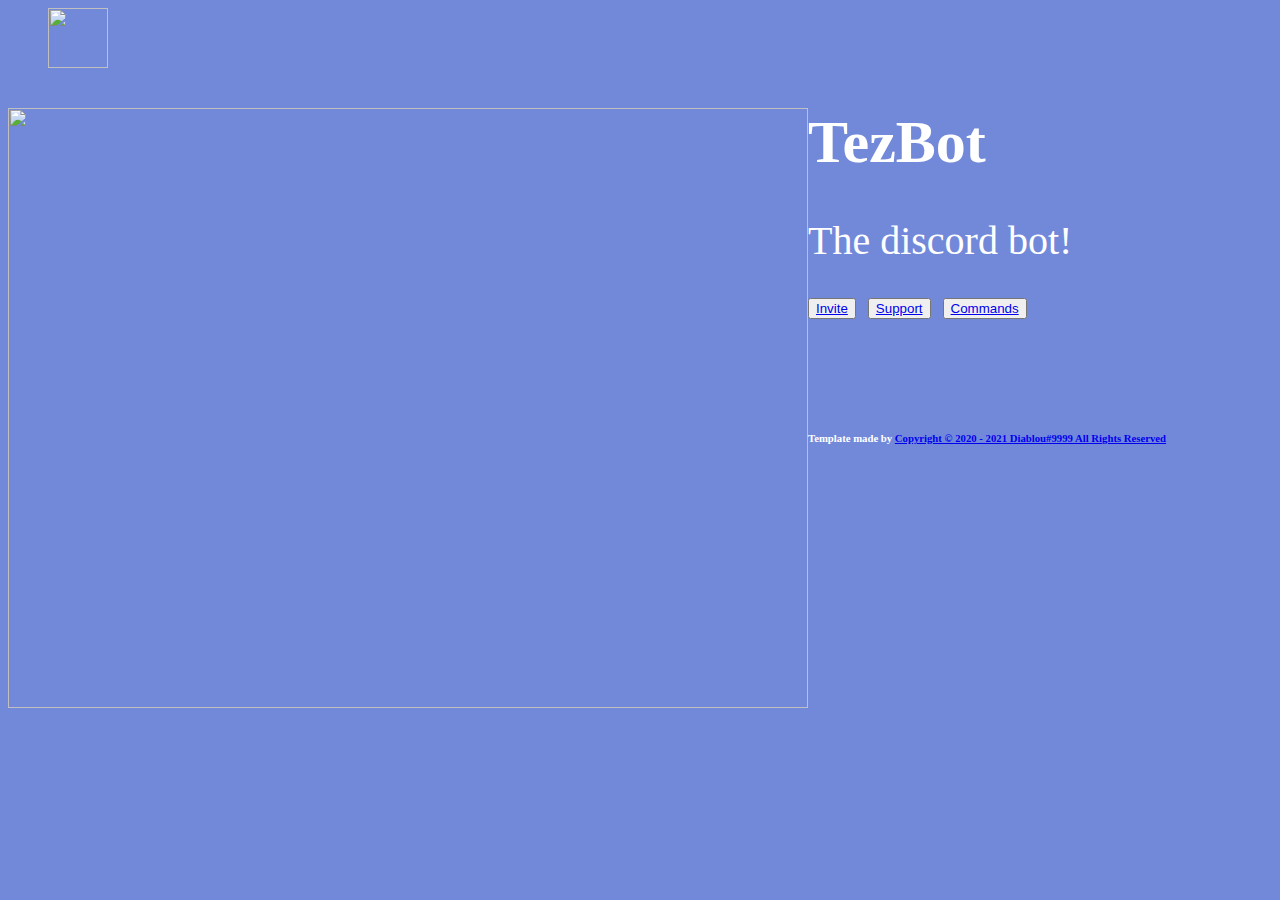
==== bot/index.html @ e99f3b09 "Create index.html" ====
<!-- 
Template Information
Name: Discord Bot Website
Author: Roee Lupo (aka MrSheldon)
License: MIT
-->

<html lang="en">

<head>
    <meta charset="utf-8">
    <meta http-equiv="X-UA-Compatible" content="IE=edge">
    <meta name="viewport" content="width=device-width, initial-scale=1.0">
    <meta name="author" content="MrSheldon">
    <link id="theme-style" rel="stylesheet" href="css/main.css">
</head>

<body bgcolor="#7289DA">
    <ul>
        <a href="#"><img width="60" height="60" class="animated rotateIn" src="https://mrsheldon.me/files/965300.png" /></a>
    </ul>

    <div class="flex-item">
        <img src="https://mrsheldon.me/files/785375.gif" alt="" width="800" height="600" style="float: left;" />
        <div>
            <h1 class="ariel" style="font-size:60px;"><span style="color: #ffffff;">TezBot</span></h1>
            <div class="ariel" style="font-size:40px;"><span style="color: #ffffff;">The discord bot!</span></div>
            <br>
            <p><button class="btn"><a href="https://discord.com/oauth2/authorize?client_id=853690883341811763&scope=bot&permissions=403008599">Invite</a></button>&nbsp; &nbsp;<button class="btn"><a href="https://discord.gg/DpP9Q6u9Rv">Support</a></button>&nbsp; &nbsp;<button class="btn"><a href="commands.html">Commands</a></button></p>
            </p>
            <br>
            <br>
            <br>
            <br>
        </div>
    </div>
    <h6 style="color:white;">Template made by <a href="https://mrsheldon.me"> Copyright © 2020 - 2021 Diablou#9999 All Rights Reserved</h6>
</body>

</html>
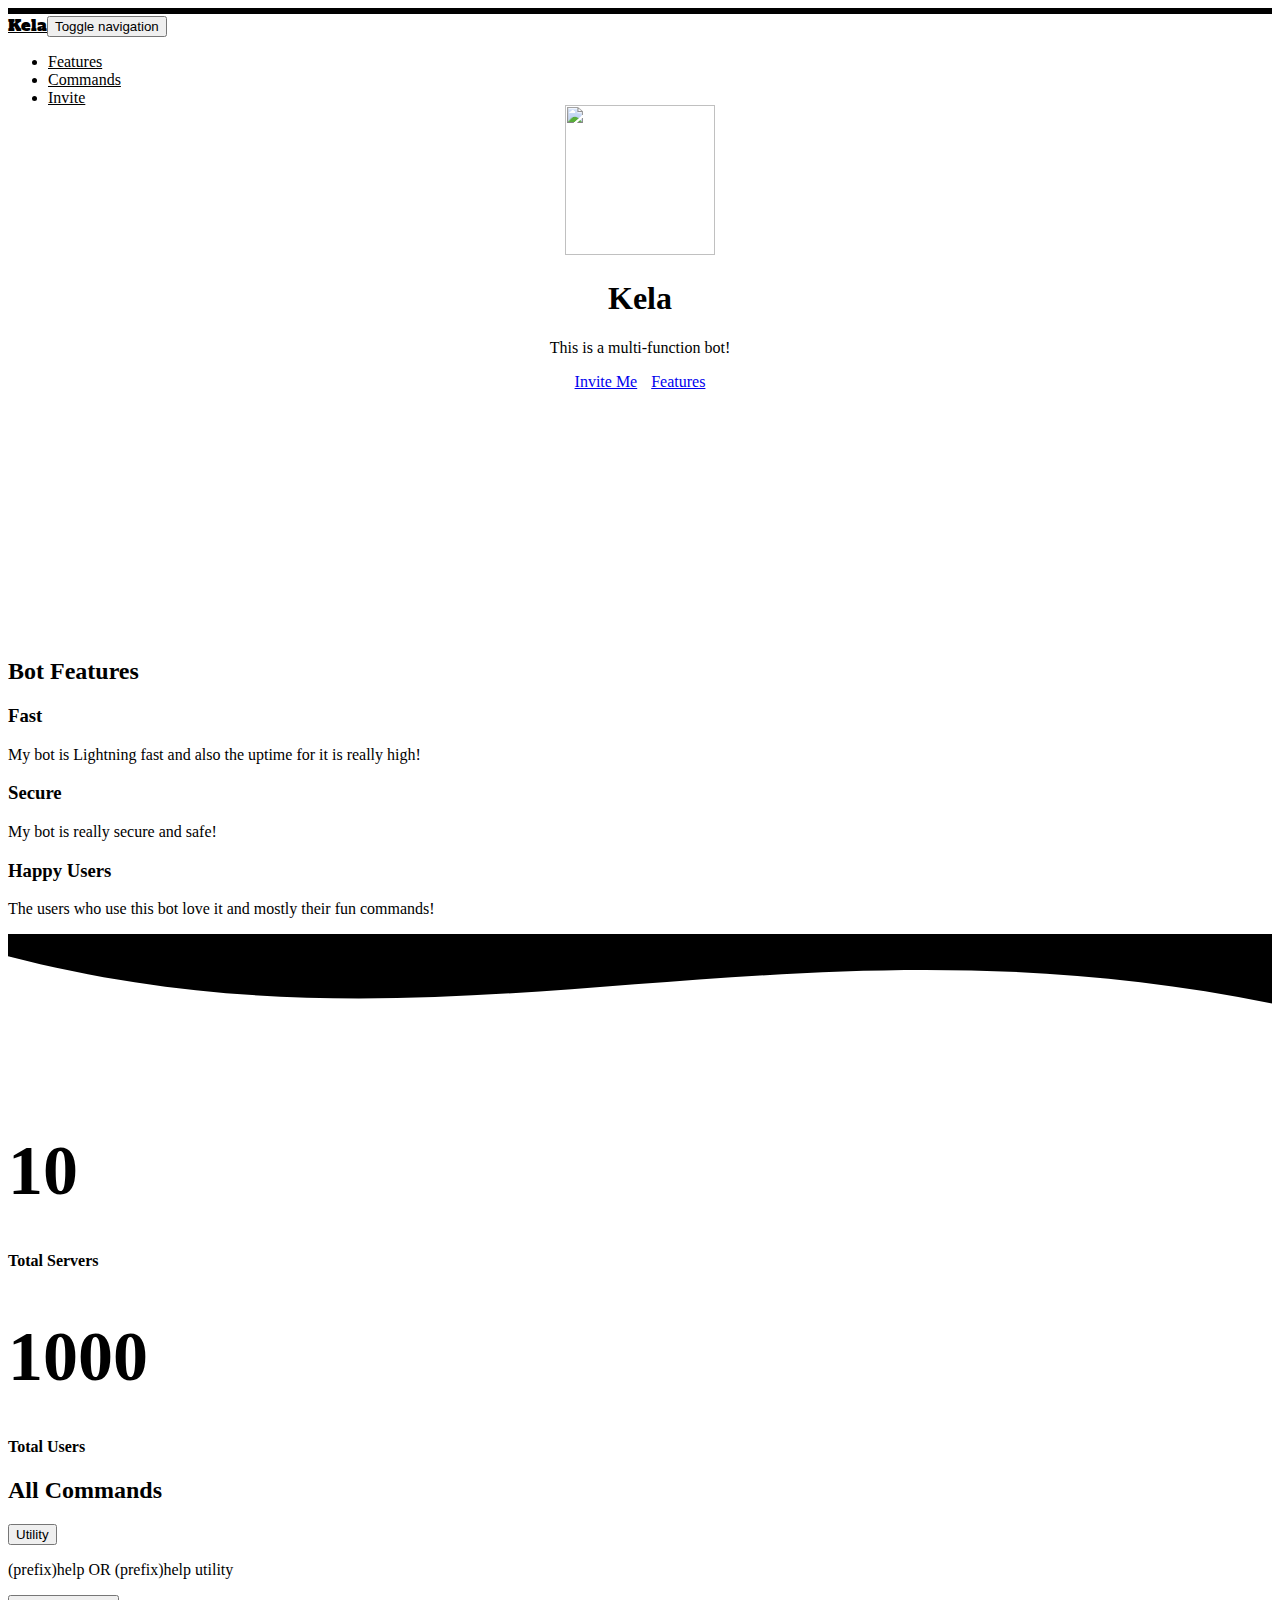
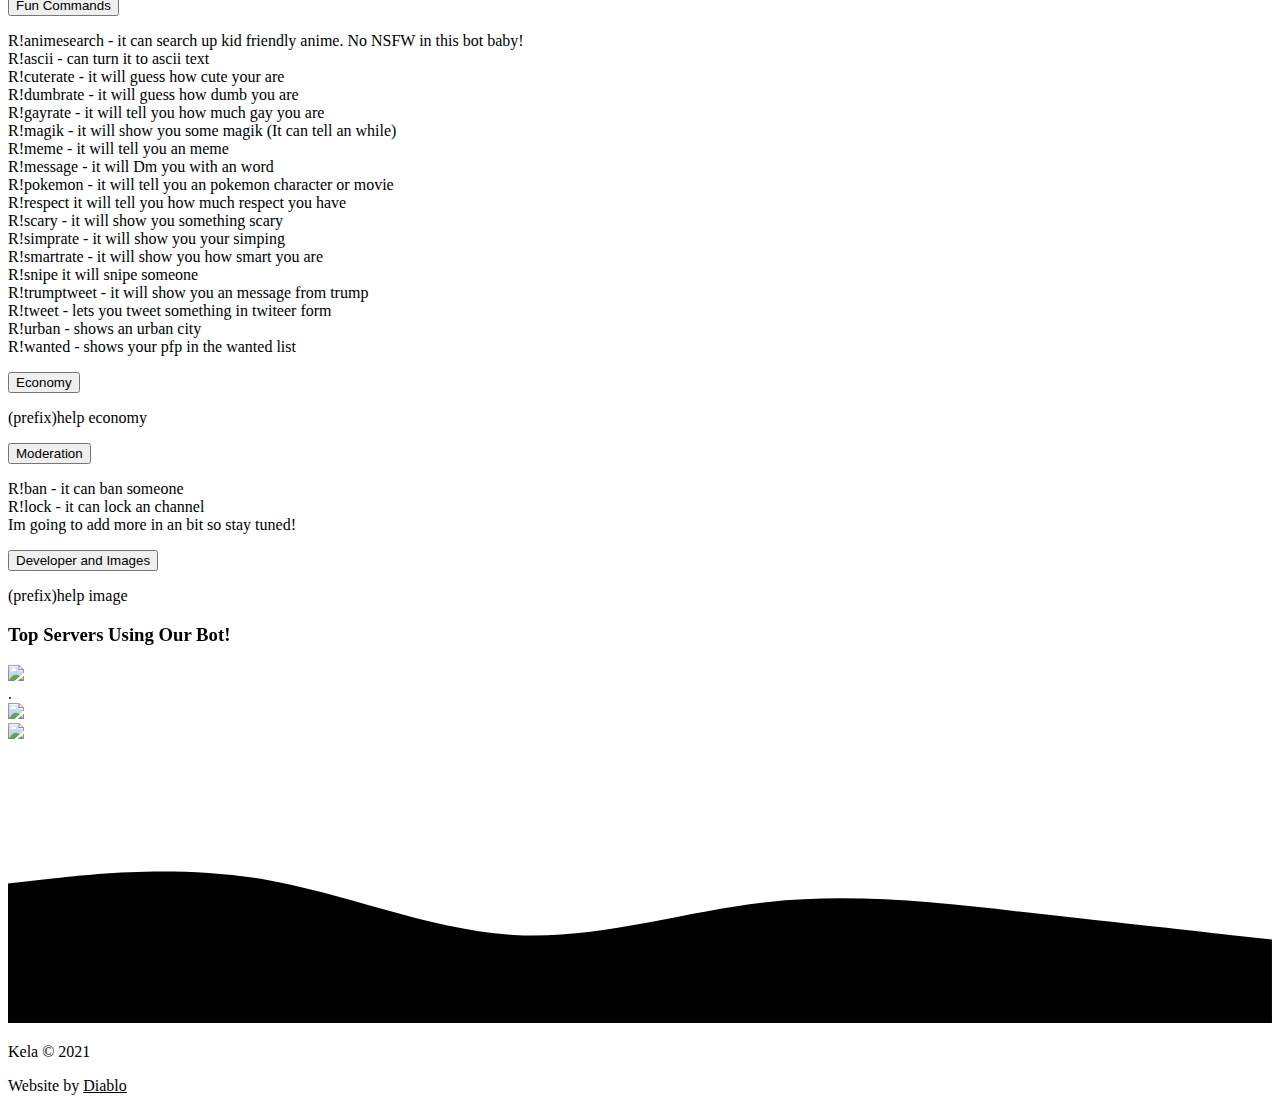
==== commit c546ab17: "updated at v13" ====
--- a/bot/index.html
+++ b/bot/index.html
@@ -1,40 +1,391 @@
-<!-- 
-Template Information
-Name: Discord Bot Website
-Author: Roee Lupo (aka MrSheldon)
-License: MIT
--->
-
-<html lang="en">
-
-<head>
-    <meta charset="utf-8">
-    <meta http-equiv="X-UA-Compatible" content="IE=edge">
-    <meta name="viewport" content="width=device-width, initial-scale=1.0">
-    <meta name="author" content="MrSheldon">
-    <link id="theme-style" rel="stylesheet" href="css/main.css">
-</head>
-
-<body bgcolor="#7289DA">
-    <ul>
-        <a href="#"><img width="60" height="60" class="animated rotateIn" src="https://mrsheldon.me/files/965300.png" /></a>
-    </ul>
-
-    <div class="flex-item">
-        <img src="https://mrsheldon.me/files/785375.gif" alt="" width="800" height="600" style="float: left;" />
-        <div>
-            <h1 class="ariel" style="font-size:60px;"><span style="color: #ffffff;">TezBot</span></h1>
-            <div class="ariel" style="font-size:40px;"><span style="color: #ffffff;">The discord bot!</span></div>
-            <br>
-            <p><button class="btn"><a href="https://discord.com/oauth2/authorize?client_id=853690883341811763&scope=bot&permissions=403008599">Invite</a></button>&nbsp; &nbsp;<button class="btn"><a href="https://discord.gg/DpP9Q6u9Rv">Support</a></button>&nbsp; &nbsp;<button class="btn"><a href="commands.html">Commands</a></button></p>
-            </p>
-            <br>
-            <br>
-            <br>
-            <br>
-        </div>
-    </div>
-    <h6 style="color:white;">Template made by <a href="https://mrsheldon.me"> Copyright © 2020 - 2021 Diablou#9999 All Rights Reserved</h6>
-</body>
-
+<!DOCTYPE html>
+<html>
+  <head>
+    <meta charset="utf-8" />
+    <meta
+      name="viewport"
+      content="width=device-width, initial-scale=1.0, shrink-to-fit=no"
+    />
+    <title>Kela</title>
+    <meta
+      name="description"
+      content="This bot is an Economy bot, Social bot, Fun bot,and Anime bot!"
+    />
+    <meta name="theme-color" content="#0626c4" />
+    <link
+      rel="icon"
+      type="https://cdn.discordapp.com/avatars/853690883341811763/4f0f17fcd1a2ffe194828a8256266687.webp?size=256"
+      sizes="300x250"
+      href="https://cdn.discordapp.com/avatars/853690883341811763/4f0f17fcd1a2ffe194828a8256266687.webp?size=256"
+    />
+    <link rel="stylesheet" href="assets/bootstrap/css/bootstrap.min.css" />
+    <link
+      rel="stylesheet"
+      href="https://fonts.googleapis.com/css?family=Alfa+Slab+One"
+    />
+    <link rel="stylesheet" href="assets/fonts/font-awesome.min.css" />
+    <link rel="stylesheet" href="assets/fonts/ionicons.min.css" />
+    <link
+      rel="stylesheet"
+      href="https://cdn.glitch.com/021f7d9f-9768-42d9-8345-8fdff32cc5af%2F7d1dc9b7f9277a9511f6dc6198aba0bb.png?v=1622993472783"
+    />
+    <link rel="stylesheet" href="assets/css/styles.css" />
+  </head>
+
+  <body style="background-color: var(--background);">
+    <div id="top" style="height: 12px;">
+      <nav
+        class="navbar navbar-light navbar-expand fixed-top"
+        style="color: var(--main-color);border-top-width: 6px;border-top-style: solid;background: var(--background);"
+      >
+        <div class="container-fluid">
+          <a
+            class="navbar-brand"
+            href="#"
+            style="color: var(--main-color);font-family: 'Alfa Slab One', cursive;"
+            >Kela</a
+          ><button
+            data-toggle="collapse"
+            class="navbar-toggler"
+            data-target="#navcol-1"
+          >
+            <span class="sr-only">Toggle navigation</span
+            ><span class="navbar-toggler-icon"></span>
+          </button>
+          <div class="collapse navbar-collapse" id="navcol-1">
+            <ul class="nav navbar-nav">
+              <li class="nav-item">
+                <a
+                  class="nav-link active smoothScroll"
+                  href="#feature"
+                  style="color: var(--text-color);"
+                  >Features</a
+                >
+              </li>
+              <li class="nav-item">
+                <a
+                  class="nav-link smoothScroll"
+                  href="#commands"
+                  style="color: var(--text-color);"
+                  >Commands</a
+                >
+              </li>
+              <li class="nav-item">
+                <a class="nav-link" href="#" style="color: var(--text-color);"
+                  >Invite</a
+                >
+              </li>
+            </ul>
+          </div>
+        </div>
+      </nav>
+    </div>
+    <header
+      class="d-xl-flex flex-column justify-content-xl-center align-items-xl-center"
+      style="height: 418px;text-align: center;margin: 55px;"
+    >
+      <img
+        class="rounded-circle partner"
+        href="/"
+        src="https://cdn.discordapp.com/avatars/853690883341811763/4f0f17fcd1a2ffe194828a8256266687.webp?size=256"
+        width="150"
+        height="150"
+        style="margin-top: 30px;"
+      />
+      <h1
+        class="d-xl-flex justify-content-xl-start"
+        style="color: var(--text-color);"
+      >
+        Kela
+      </h1>
+      <p style="color: var(--secondary-text-color);">
+        This is a multi-function bot!
+      </p>
+      <div class="tada animated">
+        <div role="group" class="btn-group">
+          <a
+            href="https://discord.com/api/oauth2/authorize?client_id=821057873324015656&permissions=8&scope=bot"
+            class="btn btn-primary shadow-none"
+            type="button"
+            style="margin: 5px;background-color: var(--main-color);border-color: var(--main-color);border-radius: 10px;"
+            >Invite Me</a>
+
+          <a
+            class="btn btn-primary smoothScroll shadow-none"
+            role="button"
+            style="margin: 5px;background-color: var(--main-color);border-color: var(--main-color);border-radius: 10px;"
+            href="#feature"
+            >Features</a
+          >
+        </div>
+      </div>
+    </header>
+    <div id="feature" style="height: 90px;background: var(--secondary);">
+      <div>
+        <svg>xmlns="http://www.w3.org/2000/svg"viewBox="0 0 1440 320"</svg>
+          <path
+            fill="var(--background)"
+            fill-opacity="1"
+            d="M0,96L40,112C80,128,160,160,240,144C320,128,400,64,480,48C560,32,640,64,720,69.3C800,75,880,53,960,58.7C1040,64,1120,96,1200,96C1280,96,1360,64,1400,48L1440,32L1440,0L1400,0C1360,0,1280,0,1200,0C1120,0,1040,0,960,0C880,0,800,0,720,0C640,0,560,0,480,0C400,0,320,0,240,0C160,0,80,0,40,0L0,0Z"
+          ></path>
+      </div>
+    </div>
+    <div class="features-boxed" style="background: var(--secondary);">
+      <div class="container" style="color: var(--main-color);">
+        <div class="intro">
+          <h2 class="text-center" style="color: var(--text-color);">
+            Bot Features
+          </h2>
+        </div>
+        <div class="row justify-content-center features">
+          <div class="col-sm-6 col-md-5 col-lg-4 item">
+            <div id="features" class="box" style="/*border-radius: 34px;*/">
+              <i class="fa fa-bolt icon" style="color: var(--main-color);"></i>
+              <h3 class="name">Fast</h3>
+              <p
+                class="description"
+                style="color: var(--secondary-text-color);"
+              >
+                My bot is Lightning fast and also the uptime for it is really
+                high!<br />
+              </p>
+            </div>
+          </div>
+          <div class="col-sm-6 col-md-5 col-lg-4 item">
+            <div id="features" class="box">
+              <i class="fa fa-lock icon" style="color: var(--main-color);"></i>
+              <h3 class="name">Secure</h3>
+              <p
+                class="description"
+                style="color: var(--secondary-text-color);"
+              >
+                My bot is really secure and safe!<br />
+              </p>
+            </div>
+          </div>
+          <div class="col-sm-6 col-md-5 col-lg-4 item">
+            <div id="features" class="box">
+              <i
+                class="fa fa-smile-o icon"
+                style="color: var(--main-color);"
+              ></i>
+              <h3 class="name">Happy Users</h3>
+              <p
+                class="description"
+                style="color: var(--secondary-text-color);"
+              >
+                The users who use this bot love it and mostly their fun
+                commands!<br />
+              </p>
+            </div>
+          </div>
+        </div>
+      </div>
+      <div></div>
+    </div>
+    <div style="background-color: var(--background);">
+      <div style="height: 150px; overflow: hidden;">
+        <svg
+          viewBox="0 0 500 150"
+          preserveAspectRatio="none"
+          style="height: 100%; width: 100%;"
+        >
+          <path
+            d="M-41.53,-9.56 C167.83,173.98 302.14,-60.89 534.09,89.10 L500.00,0.00 L0.00,0.00 Z"
+            style="stroke: none; fill: var(--secondary);"
+          ></path>
+        </svg>
+      </div>
+    </div>
+    <div id="commands">
+      <section>
+        <div class="container-fluid text-white">
+          <div
+            class="row row-cols-3 justify-content-center"
+            style="color: var(--secondary-text-color);"
+          >
+            <div
+              class="col-auto col-md-6 col-lg-4 text-center pb-5 pt-5 number-item love_counter"
+            >
+              <h1 class="love_count" style="font-size: 70px;">
+                <strong>10</strong>
+              </h1>
+              <h4 style="color: var(--main-color);margin-top: -6px;">
+                Total Servers
+              </h4>
+            </div>
+            <div
+              class="col-auto col-lg-4 text-center align-self-center pb-5 pt-5 love_counter"
+            >
+              <h1 class="love_count" style="font-size: 70px;">
+                <strong>1000</strong>
+              </h1>
+              <h4 style="color: var(--main-color);margin-top: -6px;">
+                Total Users
+              </h4>
+            </div>
+          </div>
+        </div>
+      </section>
+      <div class="container">
+        <h2>All Commands</h2>
+        <div class="accordion">
+          <! --- If you want more just copy the following code from here -- >
+          <div class="accordion-item">
+            <button id="accordion-button-1" aria-expanded="false">
+              <span class="accordion-title">Utility</span
+              ><span class="icon" aria-hidden="true"></span>
+            </button>
+            <div class="accordion-content">
+              <p>
+                (prefix)help OR (prefix)help utility<br />
+
+              </p>
+            </div>
+          </div>
+          <! --- to here :D -- >
+          <div class="accordion-item">
+            <button id="accordion-button-3" aria-expanded="false">
+              <span class="accordion-title">Fun Commands</span
+              ><span class="icon" aria-hidden="true"></span>
+            </button>
+            <div class="accordion-content">
+              <p>
+                R!animesearch - it can search up kid friendly anime. No NSFW in
+                this bot baby! <br />
+                R!ascii - can turn it to ascii text <br />
+                R!cuterate - it will guess how cute your are <br />
+                R!dumbrate - it will guess how dumb you are <br />
+                R!gayrate - it will tell you how much gay you are <br />
+                R!magik - it will show you some magik (It can tell an while)
+                <br />
+                R!meme - it will tell you an meme <br />
+                R!message - it will Dm you with an word <br />
+                R!pokemon - it will tell you an pokemon character or movie
+                <br />
+                R!respect it will tell you how much respect you have <br />
+                R!scary - it will show you something scary <br />
+                R!simprate - it will show you your simping <br />
+                R!smartrate - it will show you how smart you are <br />
+                R!snipe it will snipe someone <br />
+                R!trumptweet - it will show you an message from trump <br />
+                R!tweet - lets you tweet something in twiteer form <br />
+                R!urban - shows an urban city <br />
+                R!wanted - shows your pfp in the wanted list <br />
+              </p>
+            </div>
+          </div>
+
+          <div class="accordion-item">
+            <button id="accordion-button-4" aria-expanded="false">
+              <span class="accordion-title">Economy</span
+              ><span class="icon" aria-hidden="true"></span>
+            </button>
+            <div class="accordion-content">
+              <p>
+                (prefix)help economy<br />
+
+              </p>
+            </div>
+          </div>
+
+          <div class="accordion-item">
+            <button id="accordion-button-9" aria-expanded="false">
+              <span class="accordion-title">Moderation</span
+              ><span class="icon" aria-hidden="true"></span>
+            </button>
+            <div class="accordion-content">
+              <p>
+                R!ban - it can ban someone <br />
+                R!lock - it can lock an channel <br />
+                Im going to add more in an bit so stay tuned! <br />
+              </p>
+            </div>
+          </div>
+
+          <div class="accordion-item">
+            <button id="accordion-button-8" aria-expanded="false">
+              <span class="accordion-title">Developer and Images</span
+              ><span class="icon" aria-hidden="true"></span>
+            </button>
+            <div class="accordion-content">
+              <p>
+                (prefix)help image<br />
+              </p>
+            </div>
+          </div>
+        </div>
+      </div>
+    </div>
+    <div class="team-clean" style="background: rgba(0,0,0,0);">
+      <div class="container" style="filter: blur(0px);padding-bottom: 0px;">
+        <h3 class="text-center name" style="color: var(--secondary-text-color)">
+          Top Servers Using Our Bot!
+        </h3>
+        <div class="intro"></div>
+        <div
+          class="row row-cols-4 d-flex d-xl-flex justify-content-center justify-content-xl-center people"
+          style="padding-bottom: 0px;"
+        >
+          <div class="col-auto col-md-6 col-lg-4 yeet">
+            <a href="https://discord.gg/yFkuqYh7tX" target="_blank"
+              ><img
+                class="rounded-circle partner"
+                src="https://cdn.discordapp.com/icons/750843764146176061/a_2e218a86706233fc68f73664cf22d7f8.gif"
+            /></a>
+          </div> .
+          <div class="col-auto col-md-6 col-lg-4 yeet">
+            <a href="https://discord.gg/" target="_blank"
+              ><img
+                class="rounded-circle partner" 
+                src="https://cdn.discordapp.com/avatars/853690883341811763/4f0f17fcd1a2ffe194828a8256266687.webp?size=256"
+            /></a> 
+          </div>
+          <div class="col-auto col-md-6 col-lg-4 yeet">
+            <a href="https://discord.gg/" target="_blank"
+              ><img
+                class="rounded-circle partner"
+                src="assets/img/superthumb.png"
+            /></a>
+          </div>
+        </div>
+      </div>
+    </div>
+
+    <svg xmlns="http://www.w3.org/2000/svg" viewBox="0 0 1440 320">
+      <path
+        fill="var(--secondary)"
+        fill-opacity="1"
+        d="M0,160L48,154.7C96,149,192,139,288,154.7C384,171,480,213,576,218.7C672,224,768,192,864,181.3C960,171,1056,181,1152,192C1248,203,1344,213,1392,218.7L1440,224L1440,320L1392,320C1344,320,1248,320,1152,320C1056,320,960,320,864,320C768,320,672,320,576,320C480,320,384,320,288,320C192,320,96,320,48,320L0,320Z"
+      ></path>
+    </svg>
+    <div
+      class="footer-dark"
+      style="background: var(--secondary);padding-top: 0px;padding-bottom: 0px;"
+    >
+      <div class="container">
+        <div class="row">
+          <div class="col item social">
+            <a class="smoothScroll" href="#top"
+              ><i class="icon ion-android-arrow-up"></i
+            ></a>
+          </div>
+        </div>
+        <p class="copyright" style="color: var(--text-color);">Kela © 2021</p>
+        <p class="copyright" style="color: var(--text-color);padding: 0px;">
+          <!--Consider leaving this to give credit to me for making this, I worked hard on it and it makes me feel good :D-->Website
+          by&nbsp;<a
+            href="https://github.com/diablo9"
+            style="color: var(--main-color);"
+            >Diablo</a
+          >
+        </p>
+      </div>
+    </div>
+    <script src="assets/js/jquery.min.js"></script>
+    <script src="assets/bootstrap/js/bootstrap.min.js"></script>
+    <script src="assets/js/Counting.js"></script>
+    <script src="assets/js/untitled.js"></script>
+  </body>
 </html>
+
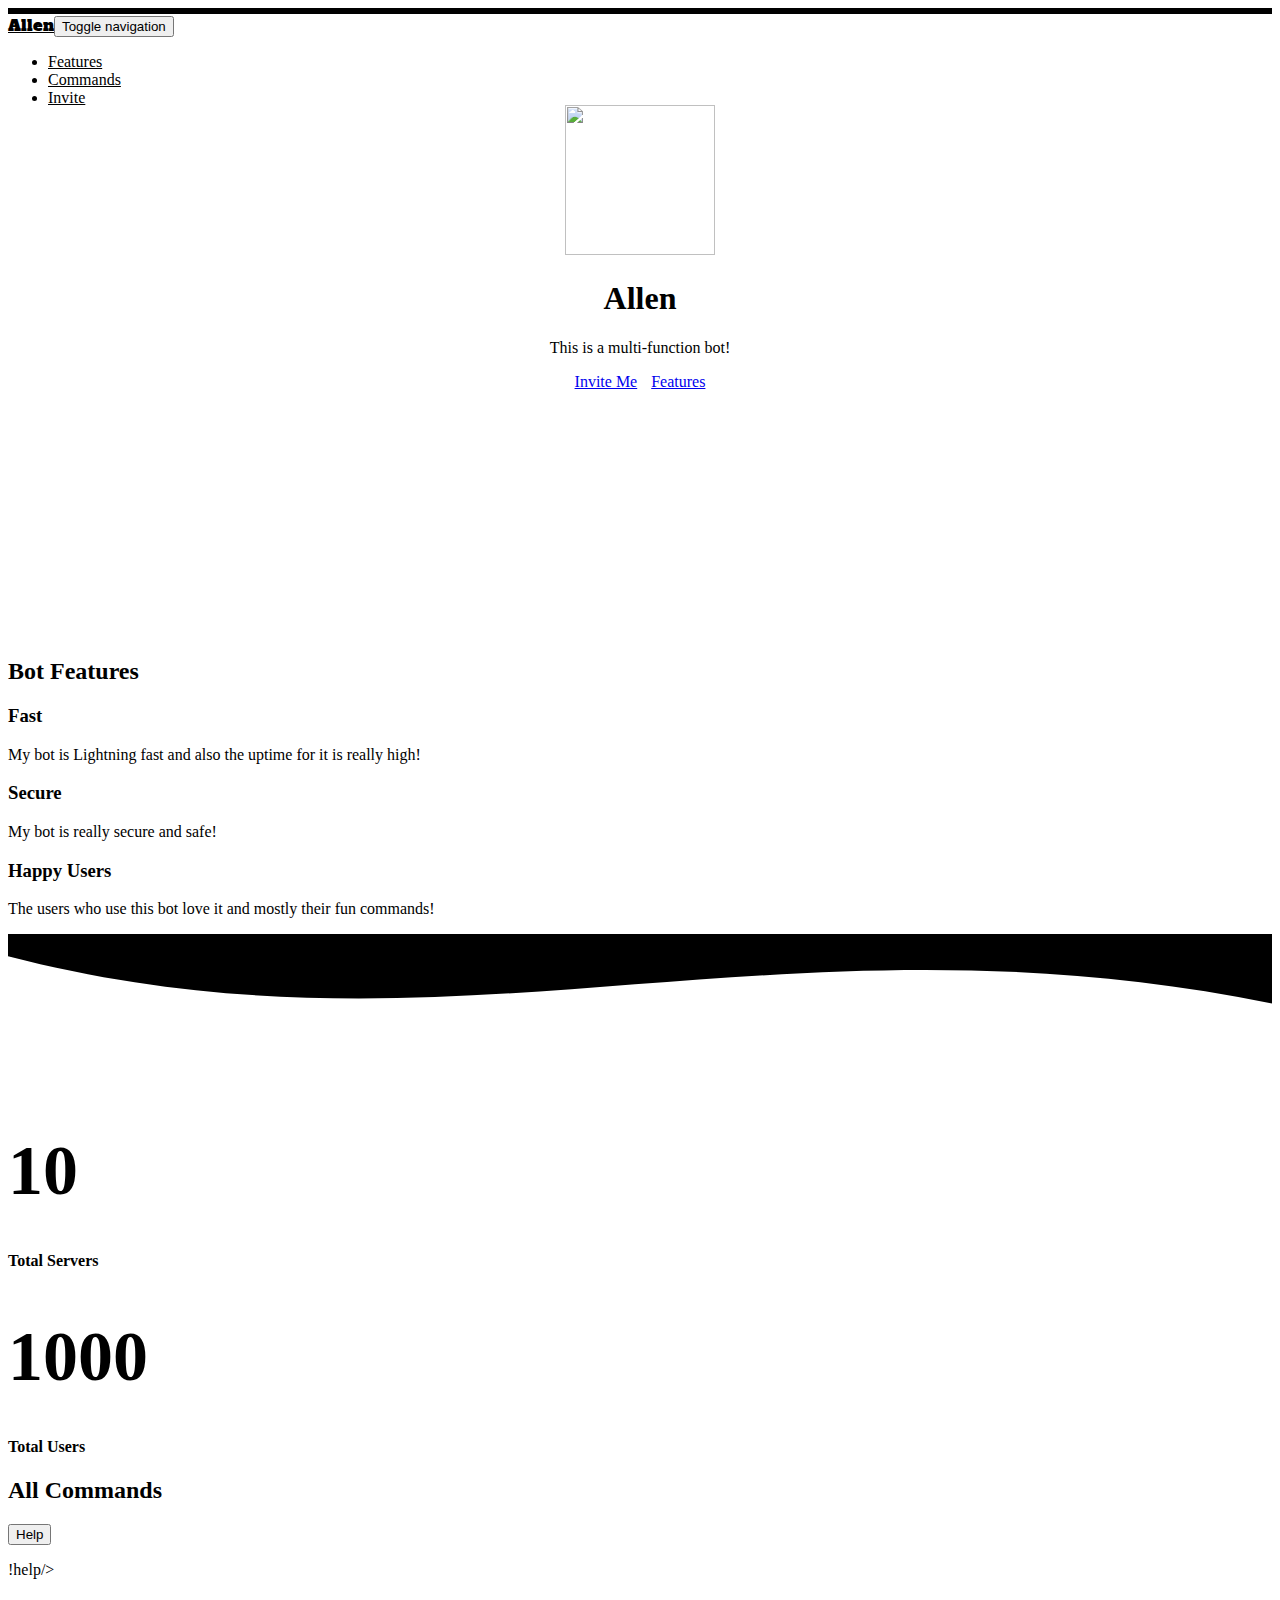
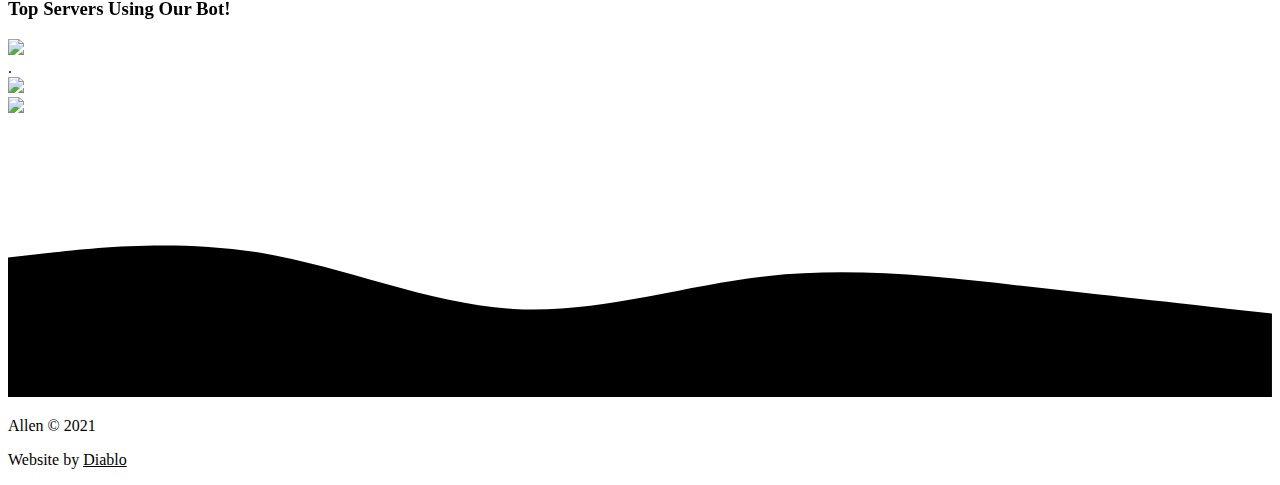
==== commit 2c370497: "Update index.html" ====
--- a/bot/index.html
+++ b/bot/index.html
@@ -6,7 +6,7 @@
       name="viewport"
       content="width=device-width, initial-scale=1.0, shrink-to-fit=no"
     />
-    <title>Kela</title>
+    <title>Allen</title>
     <meta
       name="description"
       content="This bot is an Economy bot, Social bot, Fun bot,and Anime bot!"
@@ -43,7 +43,7 @@
             class="navbar-brand"
             href="#"
             style="color: var(--main-color);font-family: 'Alfa Slab One', cursive;"
-            >Kela</a
+            >Allen</a
           ><button
             data-toggle="collapse"
             class="navbar-toggler"
@@ -96,7 +96,7 @@
         class="d-xl-flex justify-content-xl-start"
         style="color: var(--text-color);"
       >
-        Kela
+        Allen
       </h1>
       <p style="color: var(--secondary-text-color);">
         This is a multi-function bot!
@@ -233,85 +233,17 @@
           <! --- If you want more just copy the following code from here -- >
           <div class="accordion-item">
             <button id="accordion-button-1" aria-expanded="false">
-              <span class="accordion-title">Utility</span
+              <span class="accordion-title">Help</span
               ><span class="icon" aria-hidden="true"></span>
             </button>
             <div class="accordion-content">
               <p>
-                (prefix)help OR (prefix)help utility<br />
+                !help/>
 
               </p>
             </div>
           </div>
-          <! --- to here :D -- >
-          <div class="accordion-item">
-            <button id="accordion-button-3" aria-expanded="false">
-              <span class="accordion-title">Fun Commands</span
-              ><span class="icon" aria-hidden="true"></span>
-            </button>
-            <div class="accordion-content">
-              <p>
-                R!animesearch - it can search up kid friendly anime. No NSFW in
-                this bot baby! <br />
-                R!ascii - can turn it to ascii text <br />
-                R!cuterate - it will guess how cute your are <br />
-                R!dumbrate - it will guess how dumb you are <br />
-                R!gayrate - it will tell you how much gay you are <br />
-                R!magik - it will show you some magik (It can tell an while)
-                <br />
-                R!meme - it will tell you an meme <br />
-                R!message - it will Dm you with an word <br />
-                R!pokemon - it will tell you an pokemon character or movie
-                <br />
-                R!respect it will tell you how much respect you have <br />
-                R!scary - it will show you something scary <br />
-                R!simprate - it will show you your simping <br />
-                R!smartrate - it will show you how smart you are <br />
-                R!snipe it will snipe someone <br />
-                R!trumptweet - it will show you an message from trump <br />
-                R!tweet - lets you tweet something in twiteer form <br />
-                R!urban - shows an urban city <br />
-                R!wanted - shows your pfp in the wanted list <br />
-              </p>
-            </div>
-          </div>
-
-          <div class="accordion-item">
-            <button id="accordion-button-4" aria-expanded="false">
-              <span class="accordion-title">Economy</span
-              ><span class="icon" aria-hidden="true"></span>
-            </button>
-            <div class="accordion-content">
-              <p>
-                (prefix)help economy<br />
-
-              </p>
-            </div>
-          </div>
-
-          <div class="accordion-item">
-            <button id="accordion-button-9" aria-expanded="false">
-              <span class="accordion-title">Moderation</span
-              ><span class="icon" aria-hidden="true"></span>
-            </button>
-            <div class="accordion-content">
-              <p>
-                R!ban - it can ban someone <br />
-                R!lock - it can lock an channel <br />
-                Im going to add more in an bit so stay tuned! <br />
-              </p>
-            </div>
-          </div>
-
-          <div class="accordion-item">
-            <button id="accordion-button-8" aria-expanded="false">
-              <span class="accordion-title">Developer and Images</span
-              ><span class="icon" aria-hidden="true"></span>
-            </button>
-            <div class="accordion-content">
-              <p>
-                (prefix)help image<br />
-              </p>
+       
             </div>
           </div>
         </div>
@@ -371,7 +303,7 @@
             ></a>
           </div>
         </div>
-        <p class="copyright" style="color: var(--text-color);">Kela © 2021</p>
+        <p class="copyright" style="color: var(--text-color);">Allen © 2021</p>
         <p class="copyright" style="color: var(--text-color);padding: 0px;">
           <!--Consider leaving this to give credit to me for making this, I worked hard on it and it makes me feel good :D-->Website
           by&nbsp;<a
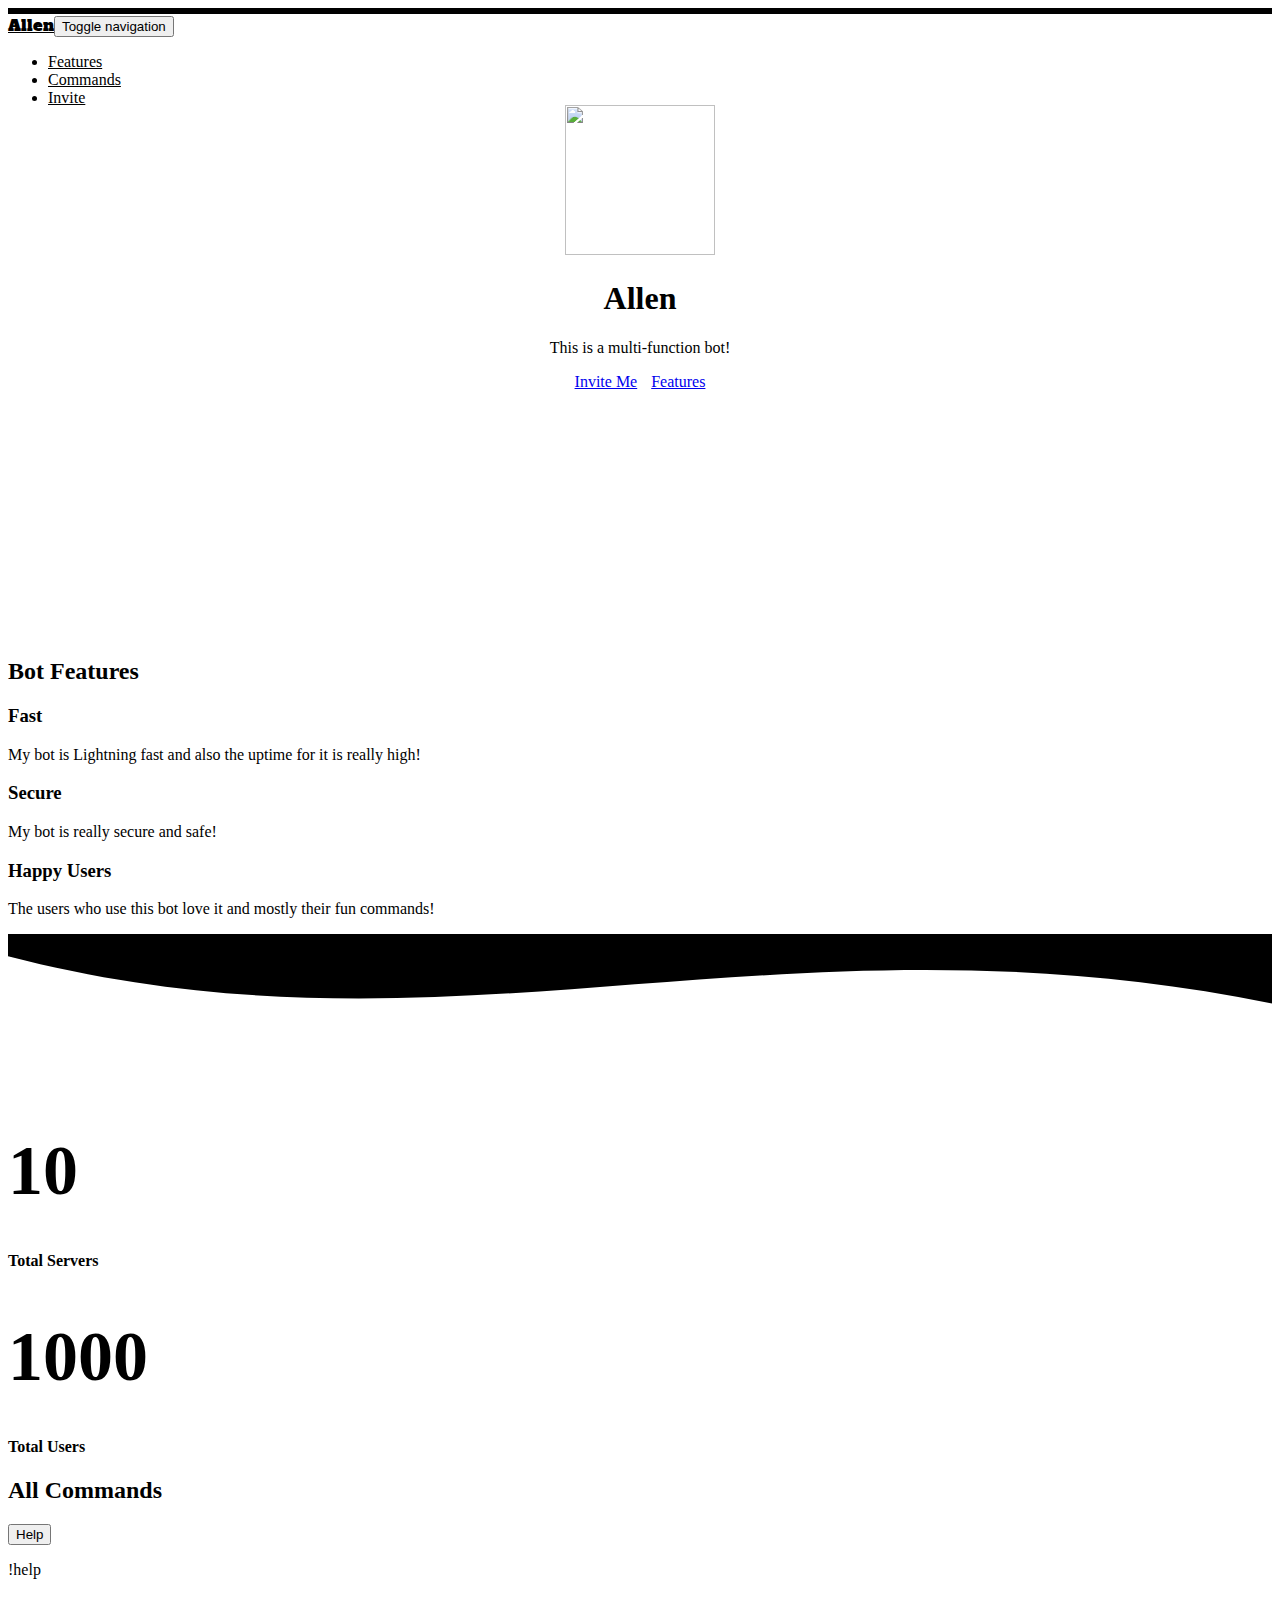
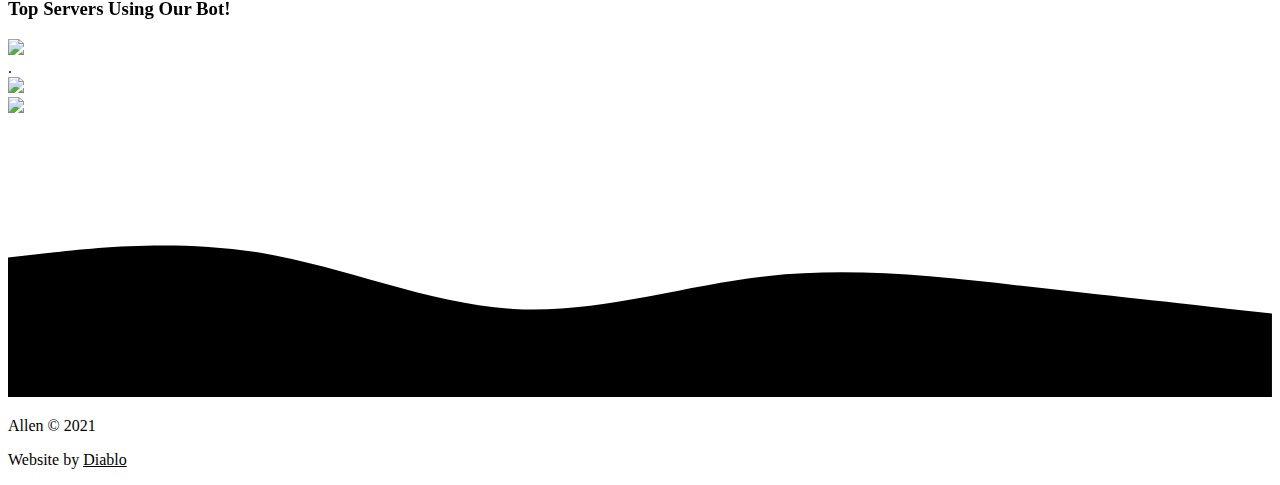
==== commit ee101d34: "Update index.html" ====
--- a/bot/index.html
+++ b/bot/index.html
@@ -238,7 +238,7 @@
             </button>
             <div class="accordion-content">
               <p>
-                !help/>
+                !help<br />
 
               </p>
             </div>
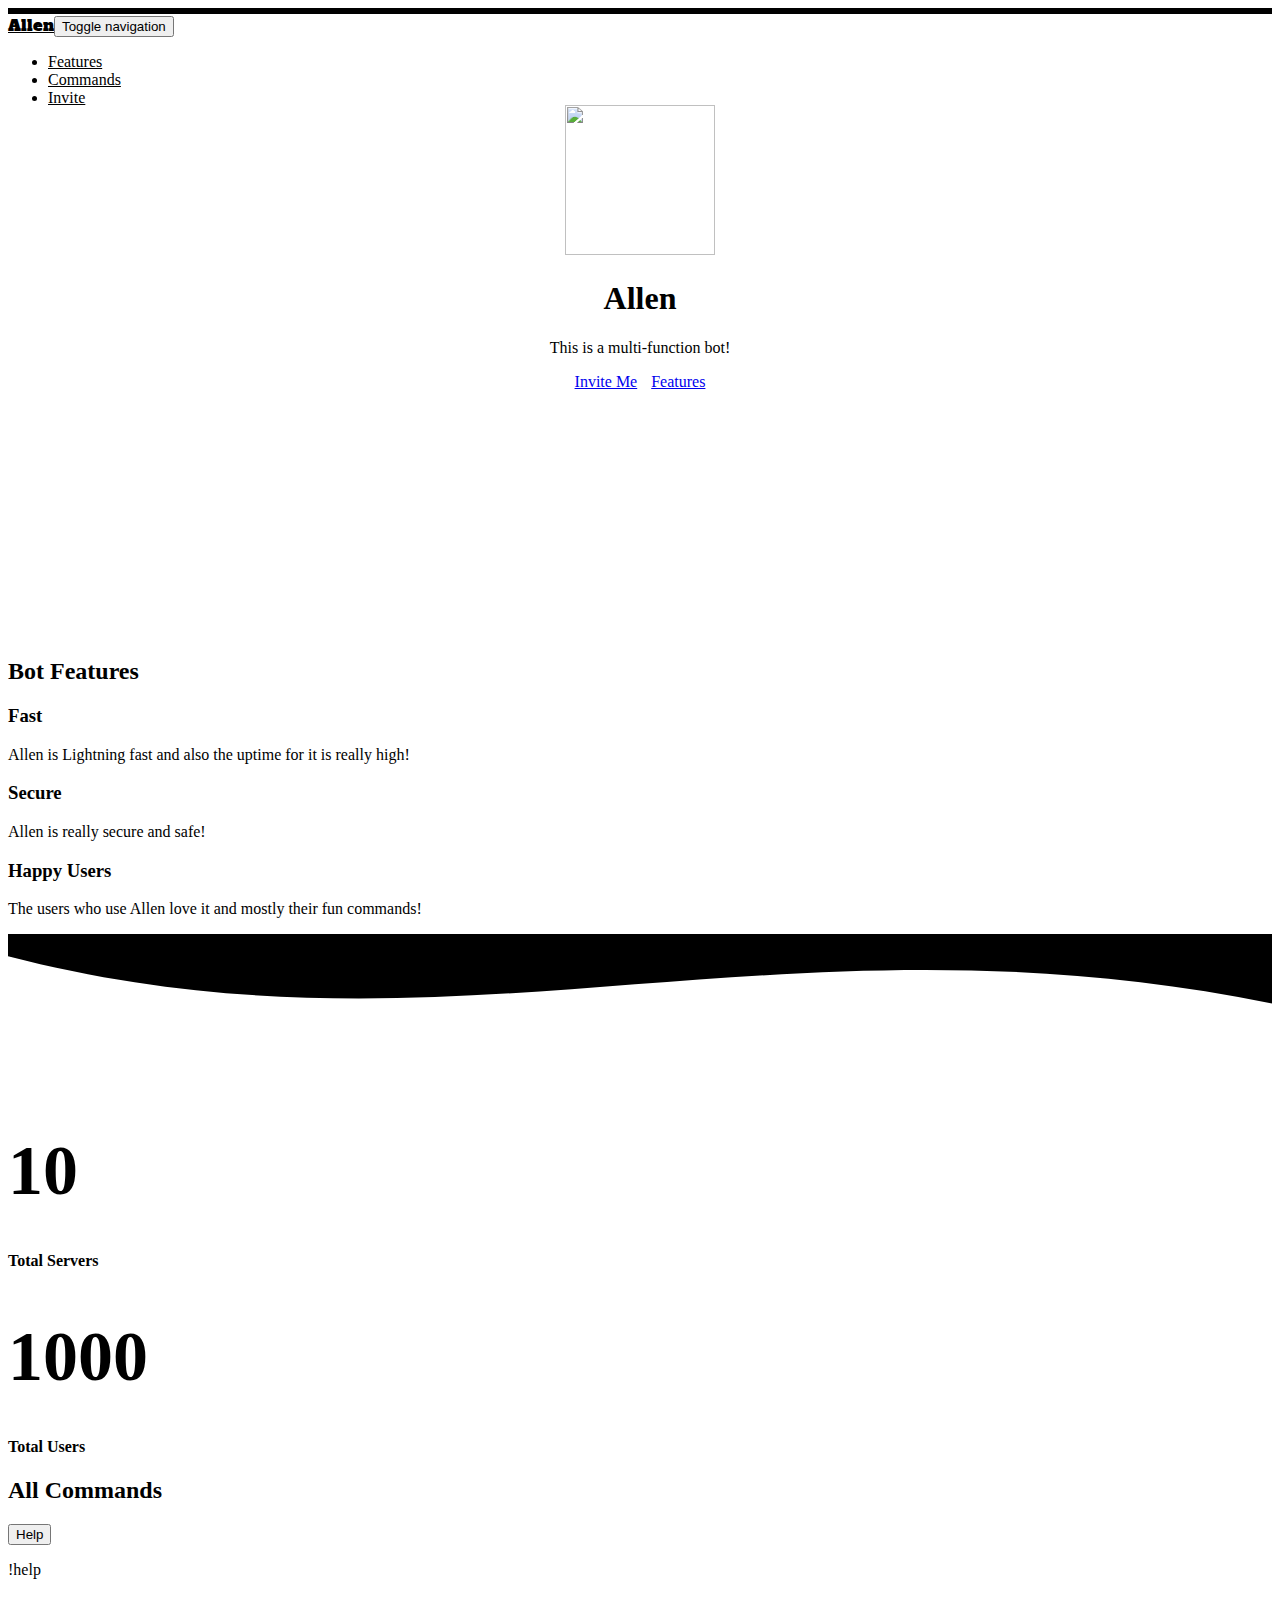
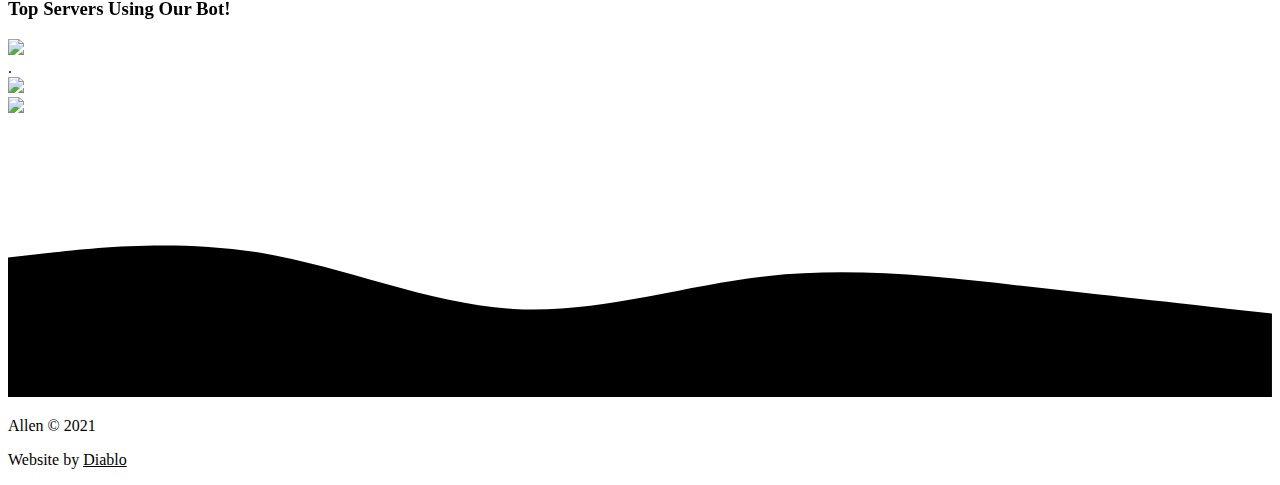
==== commit d832f691: "Update index.html" ====
--- a/bot/index.html
+++ b/bot/index.html
@@ -146,7 +146,7 @@
                 class="description"
                 style="color: var(--secondary-text-color);"
               >
-                My bot is Lightning fast and also the uptime for it is really
+                Allen is Lightning fast and also the uptime for it is really
                 high!<br />
               </p>
             </div>
@@ -159,7 +159,7 @@
                 class="description"
                 style="color: var(--secondary-text-color);"
               >
-                My bot is really secure and safe!<br />
+                Allen is really secure and safe!<br />
               </p>
             </div>
           </div>
@@ -174,7 +174,7 @@
                 class="description"
                 style="color: var(--secondary-text-color);"
               >
-                The users who use this bot love it and mostly their fun
+                The users who use Allen love it and mostly their fun
                 commands!<br />
               </p>
             </div>
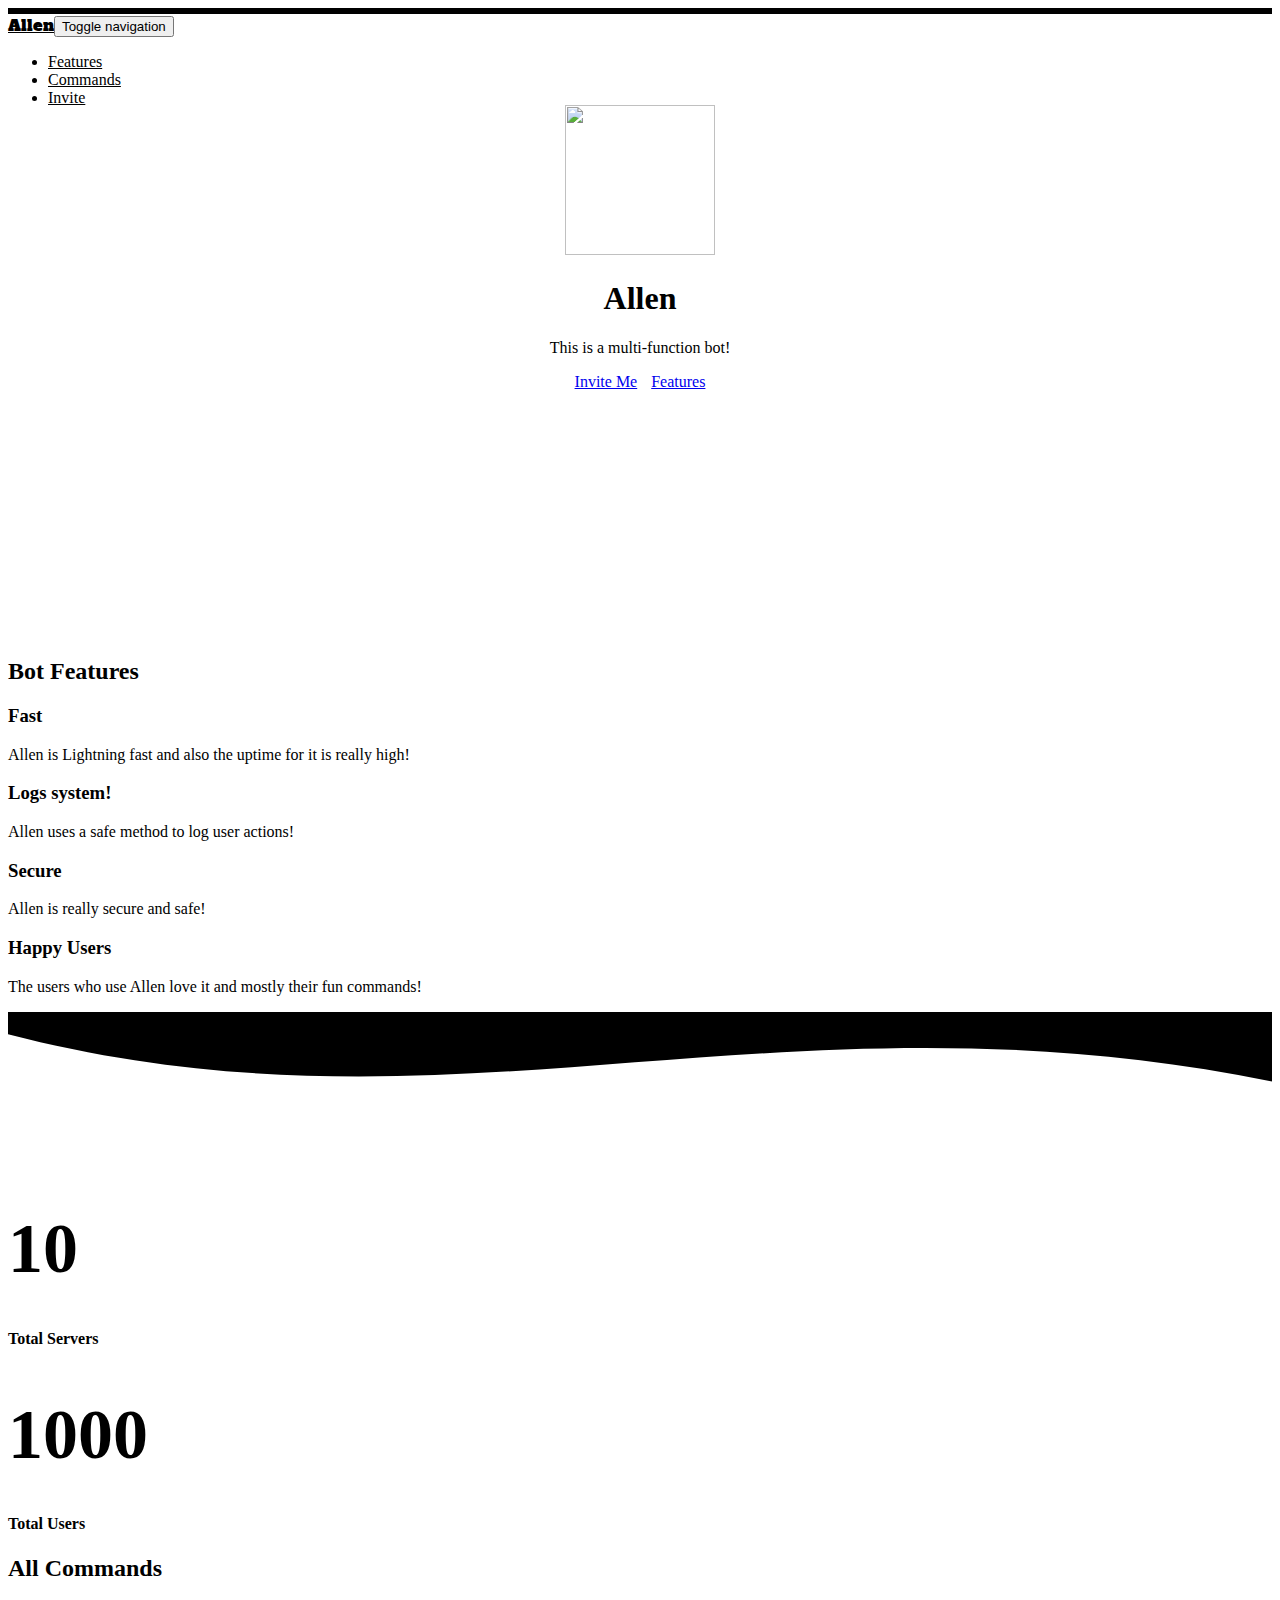
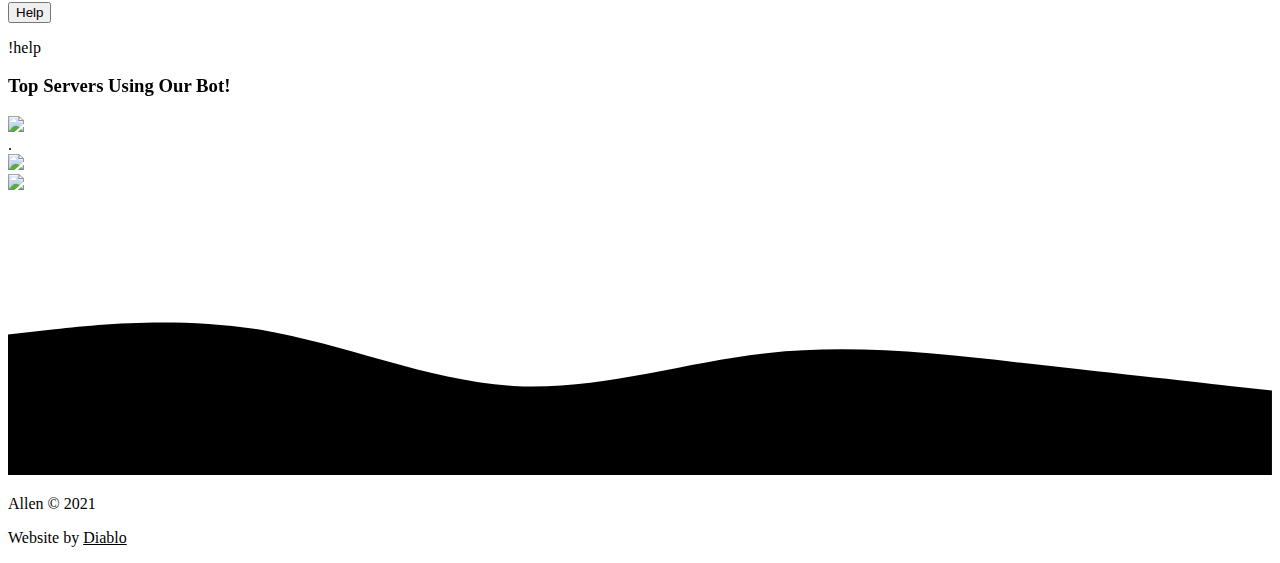
==== commit c365f0ef: "Update index.html" ====
--- a/bot/index.html
+++ b/bot/index.html
@@ -71,7 +71,7 @@
                 >
               </li>
               <li class="nav-item">
-                <a class="nav-link" href="#" style="color: var(--text-color);"
+                <a class="nav-link" href="/bot/add/" style="color: var(--text-color);"
                   >Invite</a
                 >
               </li>
@@ -104,7 +104,7 @@
       <div class="tada animated">
         <div role="group" class="btn-group">
           <a
-            href="https://discord.com/api/oauth2/authorize?client_id=821057873324015656&permissions=8&scope=bot"
+            href="/bot/add/"
             class="btn btn-primary shadow-none"
             type="button"
             style="margin: 5px;background-color: var(--main-color);border-color: var(--main-color);border-radius: 10px;"
@@ -148,6 +148,19 @@
               >
                 Allen is Lightning fast and also the uptime for it is really
                 high!<br />
+              </p>
+            </div>
+          </div>
+           <div class="row justify-content-center features">
+          <div class="col-sm-6 col-md-5 col-lg-4 item">
+            <div id="features" class="box" style="/*border-radius: 34px;*/">
+              <i class="fa fa-bolt icon" style="color: var(--main-color);"></i>
+              <h3 class="name">Logs system!</h3>
+              <p
+                class="description"
+                style="color: var(--secondary-text-color);"
+              >
+                Allen uses a safe method to log user actions!<br />
               </p>
             </div>
           </div>
